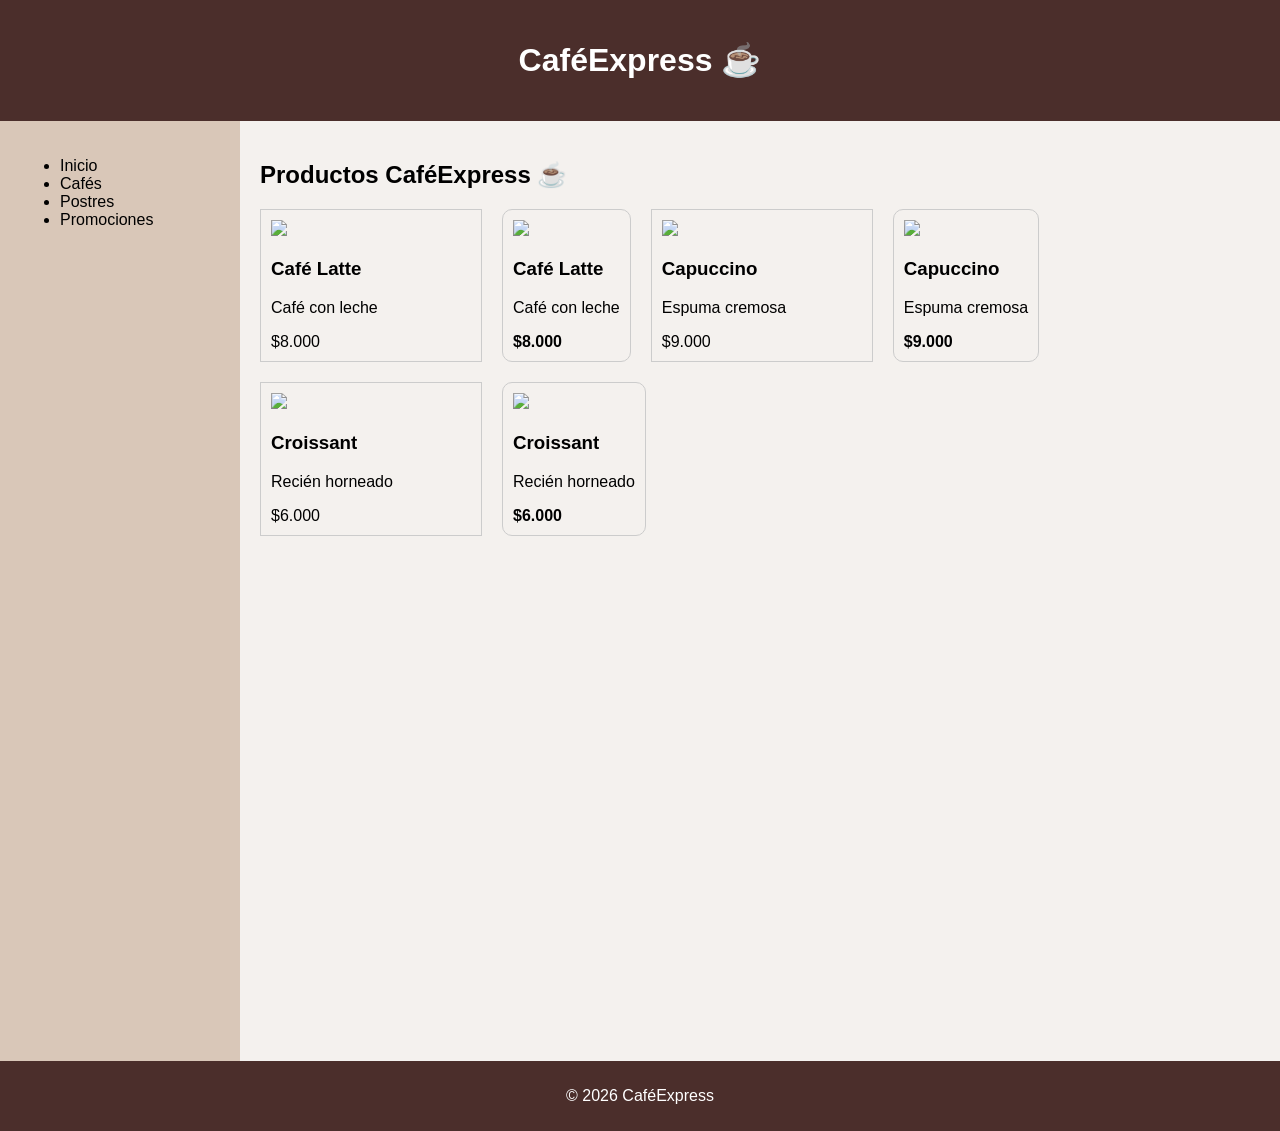
==== project/index.html @ 189fa216 "intentando solucionar codigo" ====
<!DOCTYPE html>
<html lang="es">
<head>
<meta charset="UTF-8">
<title>CaféExpress</title>
<link rel="stylesheet" href="css/styles.css">
</head>

<body>

<div id="header"></div>

<div class="container">

<div id="sidebar"></div>

<main>
<h2>Productos CaféExpress ☕</h2>

<div id="products"></div>

<!-- TEMPLATE (OBLIGATORIO) -->
<template id="product-template">
    <div class="product">
        <img class="img">
        <h3 class="name"></h3>
        <p class="desc"></p>
        <span class="price"></span>
    </div>
</template>

</main>

</div>

<div id="footer"></div>

<script src="js/main.js"></script>

</body>
</html>
---- project/css/styles.css ----
body{
    margin:0;
    font-family:Arial;
    background:#f4f1ee;
}

.header{
    background:#4b2e2b;
    color:white;
    padding:20px;
    text-align:center;
}

.sidebar{
    width:200px;
    background:#d9c7b8;
    min-height:100vh;
    padding:20px;
}

.container{
    display:flex;
}

main{
    flex:1;
    padding:20px;
}

#products{
    display:flex;
    flex-wrap:wrap;
    gap:20px;
}

.product{
    border:1px solid #ccc;
    padding:10px;
    width:200px;
}

.footer{
    background:#4b2e2b;
    color:white;
    text-align:center;
    padding:10px;
}
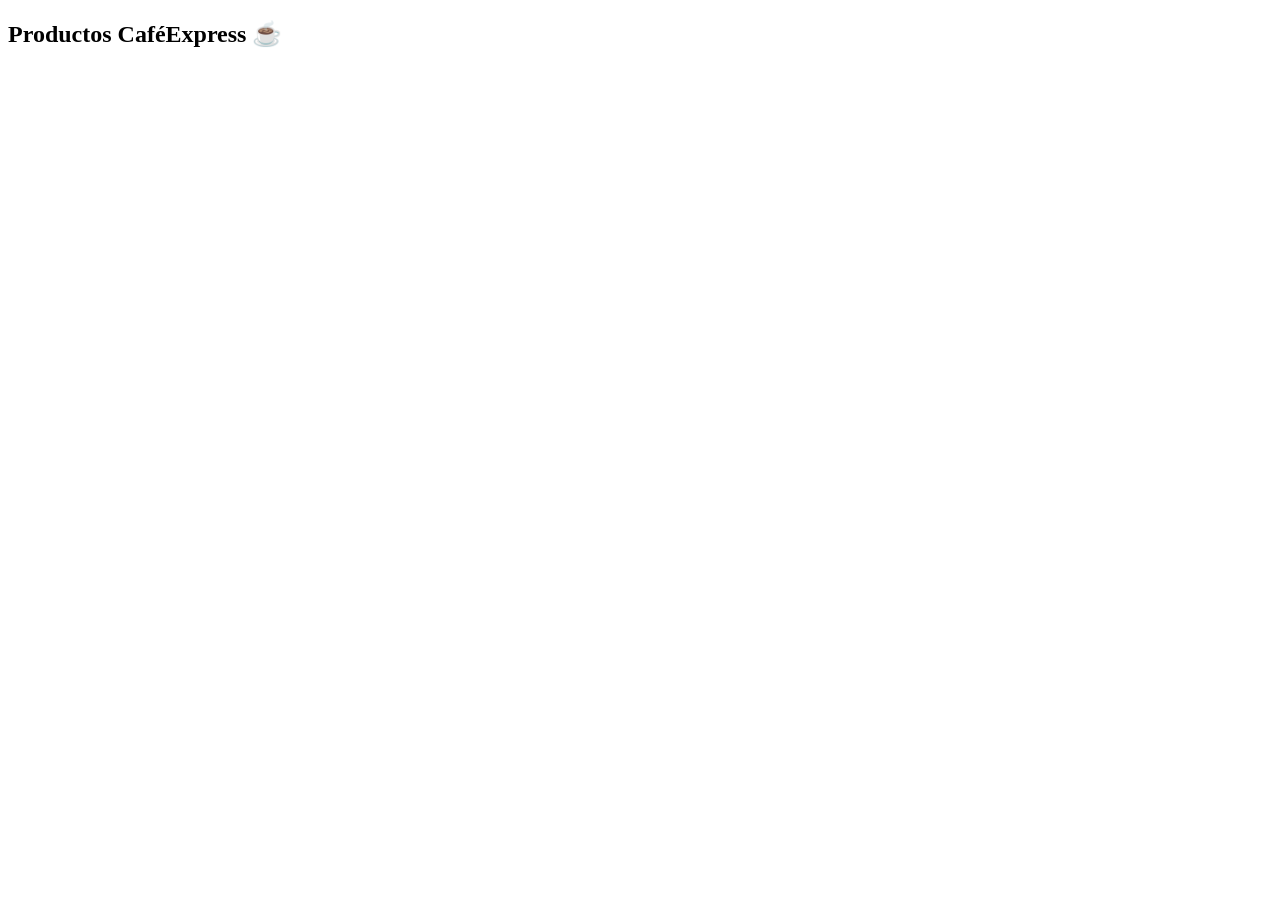
==== commit 2da9c8eb: "Parte de HTML hecha" ====
--- a/project/index.html
+++ b/project/index.html
@@ -1,9 +1,10 @@
+
 <!DOCTYPE html>
 <html lang="es">
 <head>
 <meta charset="UTF-8">
 <title>CaféExpress</title>
-<link rel="stylesheet" href="css/styles.css">
+<link rel="stylesheet" href="./css/styles.css">
 </head>
 
 <body>
@@ -19,7 +20,6 @@
 
 <div id="products"></div>
 
-<!-- TEMPLATE (OBLIGATORIO) -->
 <template id="product-template">
     <div class="product">
         <img class="img">
@@ -35,7 +35,7 @@
 
 <div id="footer"></div>
 
-<script src="js/main.js"></script>
+<script src="./js/main.js"></script>
 
 </body>
 </html>
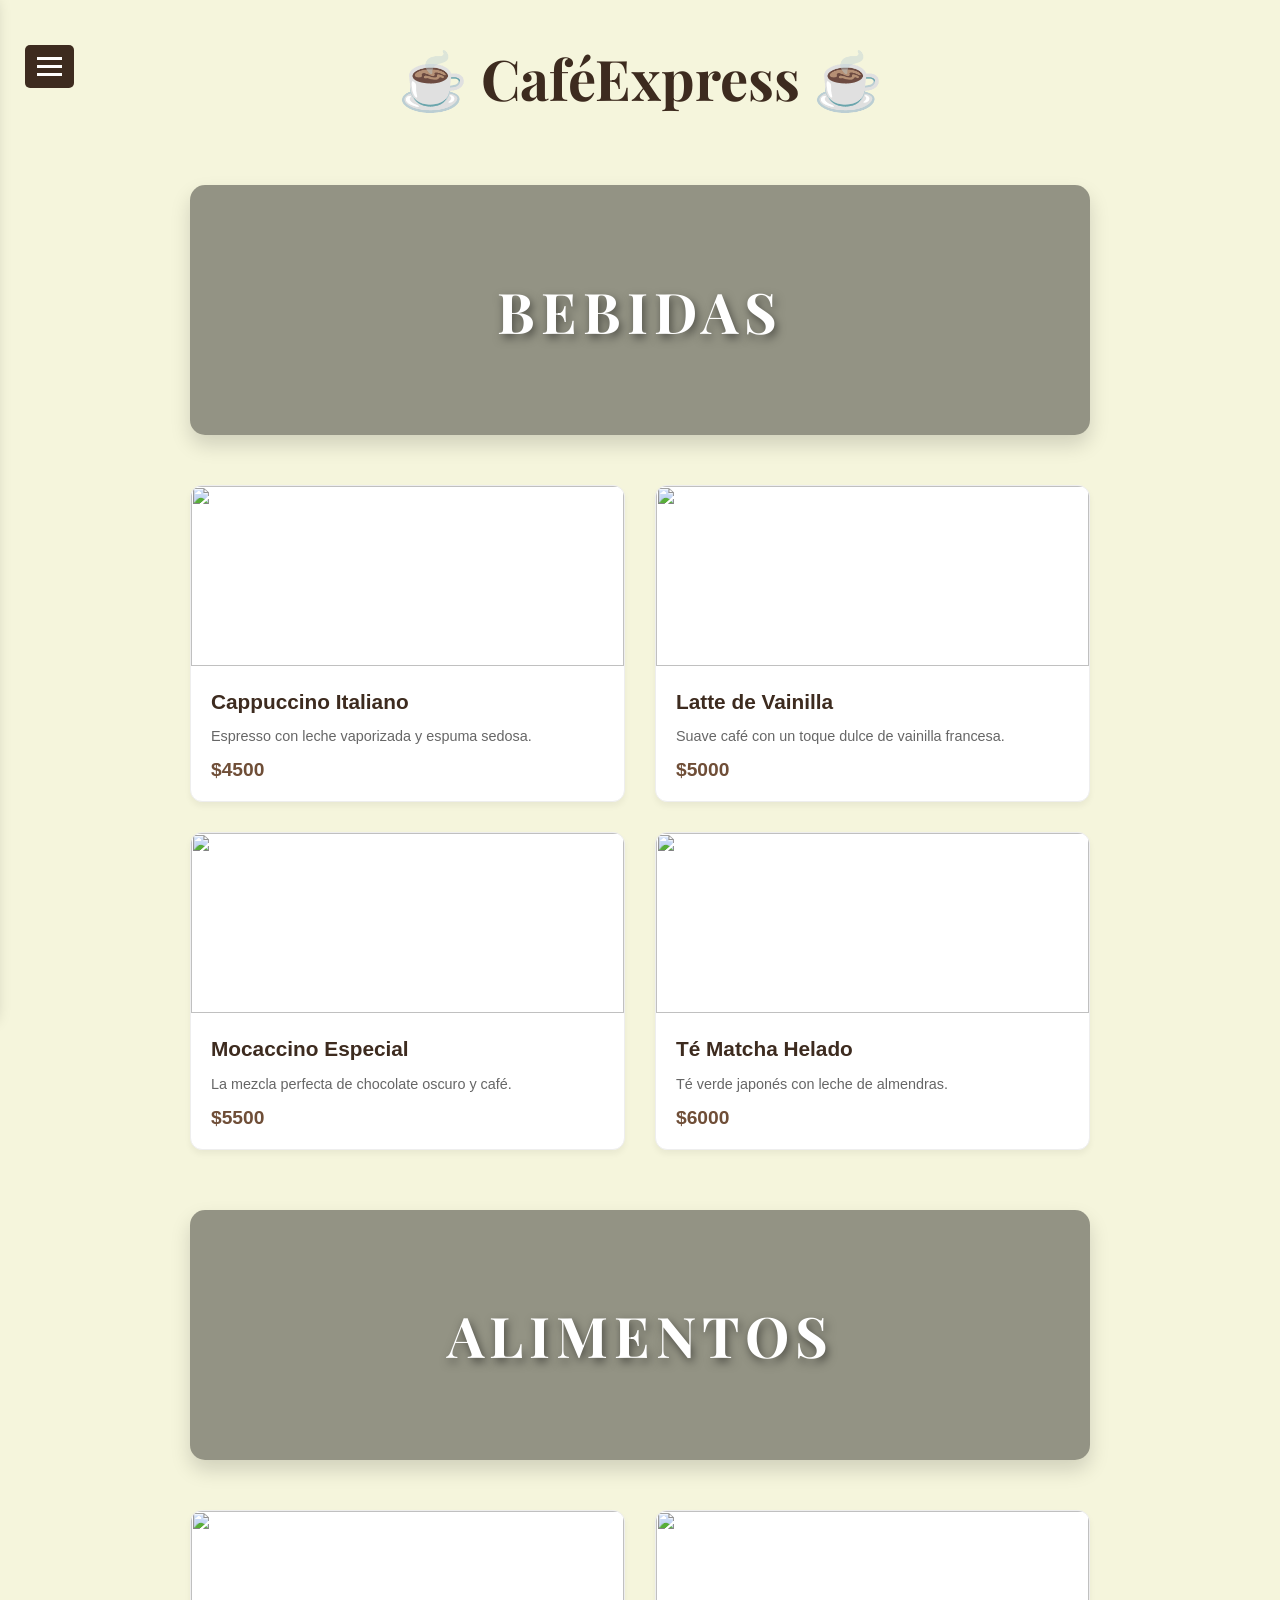
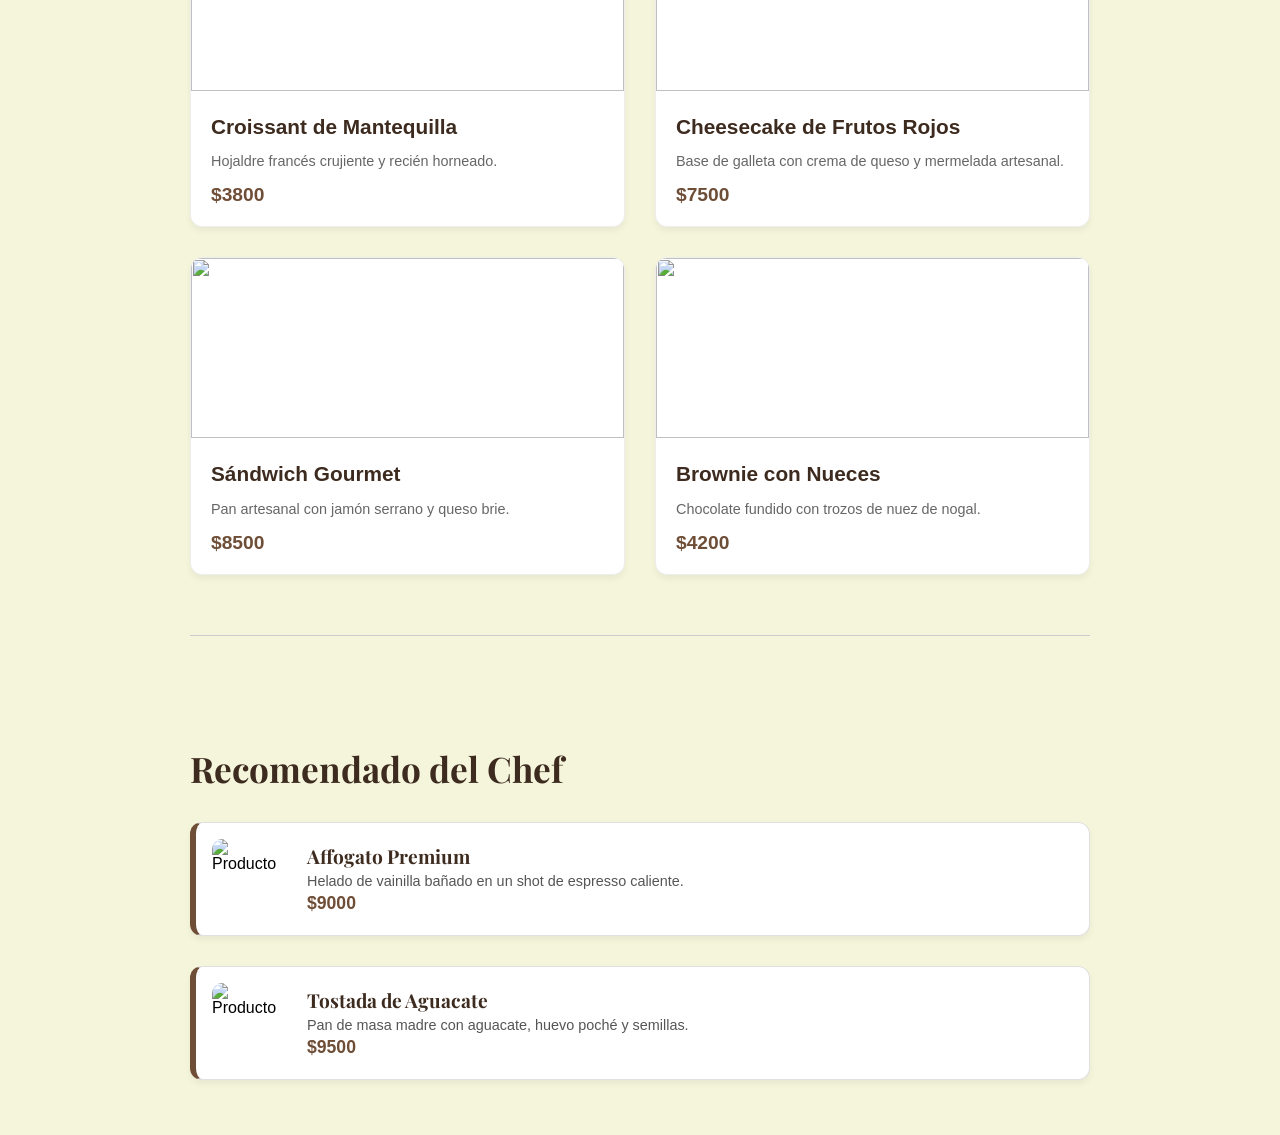
==== commit 801ae6f8: "Pagina Principal o index hecha, falta el login" ====
--- a/project/index.html
+++ b/project/index.html
@@ -1,41 +1,54 @@
-
 <!DOCTYPE html>
 <html lang="es">
 <head>
-<meta charset="UTF-8">
-<title>CaféExpress</title>
-<link rel="stylesheet" href="./css/styles.css">
+    <meta charset="UTF-8">
+    <meta name="viewport" content="width=device-width, initial-scale=1.0">
+    <title>Café Express - Carta </title>
+    <link href="https://fonts.googleapis.com/css2?family=Playfair+Display:wght@700&display=swap" rel="stylesheet">
+    <link rel="stylesheet" href="css/styles.css">
 </head>
+<body>
+    <div id="header-container"></div> 
 
-<body>
+    <div class="main-layout">
+        <aside id="sidebar-container"></aside> 
 
-<div id="header"></div>
+        <main id="main-content">
+            <section id="drinks-section" class="category-section">
+                <div class="category-header drinks-bg">
+                    <h2>Bebidas</h2>
+                </div>
+                <div id="drinks-container" class="products-grid"></div>
+            </section>
 
-<div class="container">
+            <section id="food-section" class="category-section">
+                <div class="category-header food-bg">
+                    <h2>Alimentos</h2>
+                </div>
+                <div id="food-container" class="products-grid"></div>
+            </section>
 
-<div id="sidebar"></div>
+            <template id="product-template">
+                <div class="product-card">
+                    <div class="product-img-container"></div>
+                    <div class="product-info">
+                        <h3 class="p-name"></h3>
+                        <p class="p-desc"></p>
+                        <strong class="p-price"></strong>
+                    </div>
+                </div>
+            </template>
 
-<main>
-<h2>Productos CaféExpress ☕</h2>
+            <hr style="max-width: 900px; margin: 40px auto; border: 0; border-top: 1px solid #ccc;">
+            
+            <section class="destacados-section">
+                <h2 class="section-title">Recomendado del Chef</h2>
+                <div id="web-component-container"></div>
+            </section>
+        </main>
+    </div>
 
-<div id="products"></div>
-
-<template id="product-template">
-    <div class="product">
-        <img class="img">
-        <h3 class="name"></h3>
-        <p class="desc"></p>
-        <span class="price"></span>
-    </div>
-</template>
-
-</main>
-
-</div>
-
-<div id="footer"></div>
-
-<script src="./js/main.js"></script>
-
+    <footer id="footer-container"></footer> 
+    <script src="js/main.js" type="module"></script>
 </body>
 </html>
--- a/project/css/styles.css
+++ b/project/css/styles.css
@@ -0,0 +1,171 @@
+:root {
+    --cafe-oscuro: #3d2b1f;
+    --crema: #f5f5dc;
+    --blanco: #ffffff;
+    --cafe-claro: #6f4e37;
+    --fuente-elegante: 'Playfair Display', serif;
+}
+
+body {
+    font-family: 'Segoe UI', Arial, sans-serif;
+    margin: 0;
+    background-color: var(--crema);
+    overflow-x: hidden;
+}
+
+/* --- HEADER Y LOGO --- */
+.main-header {
+    display: flex;
+    flex-direction: column;
+    align-items: center;
+    padding: 30px 20px;
+    background: var(--crema);
+    position: relative;
+}
+
+.brand-logo {
+    font-family: var(--fuente-elegante);
+    font-size: 3.5rem;
+    color: var(--cafe-oscuro);
+    text-decoration: none;
+    margin: 10px 0;
+    text-align: center;
+}
+
+/* --- BOTÓN HAMBURGUESA --- */
+.hamburger-btn {
+    position: absolute;
+    top: 45px;
+    left: 25px;
+    z-index: 1100;
+    background: var(--cafe-oscuro);
+    border: none;
+    cursor: pointer;
+    padding: 12px;
+    border-radius: 5px;
+    display: flex;
+    flex-direction: column;
+    gap: 5px;
+    transition: transform 0.2s;
+}
+
+.hamburger-btn:hover { transform: scale(1.05); }
+
+.hamburger-btn span {
+    width: 25px;
+    height: 3px;
+    background: white;
+    display: block;
+}
+
+/* --- SIDEBAR (MENÚ LATERAL) --- */
+.side-menu {
+    position: fixed;
+    left: -250px;
+    top: 0;
+    width: 200px;
+    height: 100%;
+    background: var(--cafe-claro);
+    color: var(--blanco);
+    padding: 100px 20px 20px 20px;
+    transition: 0.3s cubic-bezier(0.4, 0, 0.2, 1);
+    z-index: 1000;
+    box-shadow: 5px 0 15px rgba(0,0,0,0.2);
+}
+
+.side-menu.active { left: 0; }
+.side-menu ul { list-style: none; padding: 0; }
+.side-menu ul li { margin-bottom: 25px; }
+.side-menu ul li a { color: white; text-decoration: none; font-size: 1.1rem; letter-spacing: 1px; }
+
+/* --- CABECERAS DE CATEGORÍA --- */
+.category-header {
+    height: 250px;
+    width: 95%;
+    max-width: 900px; /* Alineado con el ancho de la grilla */
+    margin: 30px auto;
+    display: flex;
+    align-items: center;
+    justify-content: center;
+    border-radius: 15px;
+    position: relative;
+    overflow: hidden;
+    background-size: cover;
+    background-position: center;
+    box-shadow: 0 10px 20px rgba(0,0,0,0.15);
+}
+
+.category-header::before {
+    content: '';
+    position: absolute;
+    top: 0; left: 0; width: 100%; height: 100%;
+    background: rgba(0, 0, 0, 0.4);
+    z-index: 1;
+}
+
+.category-header h2 {
+    font-family: var(--fuente-elegante);
+    font-size: 3.5rem;
+    color: var(--blanco);
+    z-index: 2;
+    margin: 0;
+    text-transform: uppercase;
+    letter-spacing: 6px;
+    text-shadow: 2px 4px 10px rgba(0,0,0,0.5);
+}
+
+.drinks-bg { background-image: url('https://images.unsplash.com/photo-1541167760496-1628856ab772?q=80&w=1200'); }
+.food-bg { background-image: url('https://images.unsplash.com/photo-1509440159596-0249088772ff?q=80&w=1200'); }
+
+/* --- GRILLA DE PRODUCTOS (2x2 Centrada) --- */
+.products-grid {
+    display: grid;
+    grid-template-columns: repeat(2, 1fr); /* Fuerza 2 columnas */
+    gap: 30px;
+    padding: 20px;
+    max-width: 900px;
+    margin: 0 auto 40px auto; /* Centra la grilla horizontalmente */
+}
+
+.product-card {
+    background: var(--blanco);
+    border-radius: 12px;
+    overflow: hidden;
+    box-shadow: 0 4px 6px rgba(0,0,0,0.05);
+    transition: transform 0.3s ease;
+    border: 1px solid #eee;
+}
+
+.product-card:hover { transform: translateY(-10px); }
+
+.product-img-container img {
+    width: 100%;
+    height: 180px;
+    object-fit: cover;
+}
+
+.product-info { padding: 20px; }
+.p-name { color: var(--cafe-oscuro); margin: 0 0 10px 0; font-size: 1.3rem; }
+.p-desc { color: #666; font-size: 0.9rem; margin-bottom: 15px; }
+.p-price { color: var(--cafe-claro); font-weight: bold; font-size: 1.2rem; }
+
+/* --- SECCIÓN RECOMENDADOS (Web Component) --- */
+.destacados-section {
+    padding: 40px 20px;
+    max-width: 900px;
+    margin: 0 auto;
+}
+
+.section-title {
+    font-family: var(--fuente-elegante);
+    color: var(--cafe-oscuro);
+    font-size: 2.2rem;
+    margin-bottom: 30px;
+}
+
+#web-component-container {
+    display: flex;
+    flex-direction: column;
+    gap: 15px;
+    width: 100%;
+}
